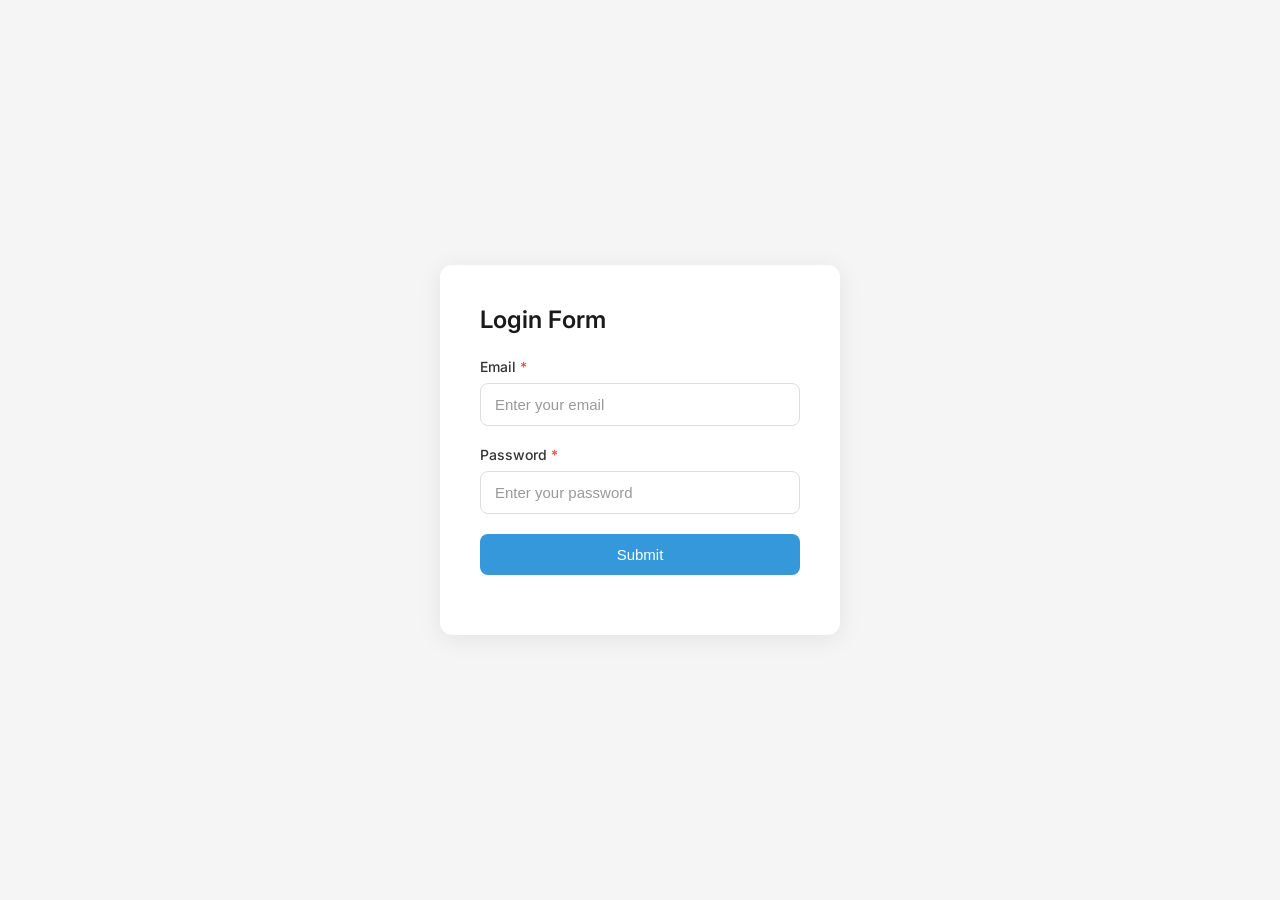
==== task3/index.html @ 9a650a31 "Your commit message" ====
<html>
  <head>
    <meta charset="UTF-8">
    <meta name="viewport" content="width=device-width, initial-scale=1.0">
    <title>Login Form</title>
    <link href="https://fonts.googleapis.com/css2?family=Inter:wght@400;500;600&display=swap" rel="stylesheet">
    <style>
      * { box-sizing: border-box; }
      body {
        font-family: 'Inter', -apple-system, sans-serif;
        margin: 0;
        min-height: 100vh;
        display: flex;
        align-items: center;
        justify-content: center;
        background: #f5f5f5;
      }
      .login-card {
        background: #fff;
        padding: 40px;
        border-radius: 12px;
        box-shadow: 0 4px 24px rgba(0,0,0,0.08);
        width: 100%;
        max-width: 400px;
      }
      .login-card h1 {
        margin: 0 0 24px 0;
        font-size: 24px;
        font-weight: 600;
        color: #1a1a1a;
      }
      .form-row {
        margin-bottom: 20px;
      }
      .form-row label {
        display: block;
        font-size: 14px;
        font-weight: 500;
        color: #333;
        margin-bottom: 8px;
      }
      .form-row label .required { color: #e74c3c; }
      .form-row input {
        width: 100%;
        padding: 12px 14px;
        font-size: 15px;
        border: 1px solid #ddd;
        border-radius: 8px;
        transition: border-color 0.2s;
      }
      .form-row input:focus {
        outline: none;
        border-color: #3498db;
      }
      .form-row input::placeholder {
        color: #999;
      }
      .error {
        font-size: 13px;
        color: #e74c3c;
        margin-top: 6px;
      }
      .invalid-count {
        background: #fef2f2;
        color: #991b1b;
        padding: 12px 16px;
        border-radius: 8px;
        margin-bottom: 20px;
        font-size: 14px;
      }
      .invalid-count[style*="display: none"] { display: none !important; }
      button {
        width: 100%;
        padding: 12px 20px;
        font-size: 15px;
        font-weight: 500;
        color: #fff;
        background: #3498db;
        border: none;
        border-radius: 8px;
        cursor: pointer;
        transition: background 0.2s;
      }
      button:hover { background: #2980b9; }
    </style>
    <script src="script.js"></script>
  </head>
  <body>
    <div class="login-card">
      <h1>Login Form</h1>

      <div id="invalidCount" class="invalid-count" style="display: none;">
        Wrong submissions: <span id="count">0</span>
      </div>

      <form onsubmit="return false;">
        <div class="form-row">
          <label>Email <span class="required">*</span></label>
          <input type="text" placeholder="Enter your email" id="email" onchange="return getEmail();" />
          <p id="emailErr" class="error"></p>
        </div>
        <div class="form-row">
          <label>Password <span class="required">*</span></label>
          <input type="password" placeholder="Enter your password" id="password" onkeyup="return getPassword();" />
          <p id="pwdErr" class="error"></p>
        </div>
        <div class="form-row">
          <button type="button" onclick="return collectFormData();">Submit</button>
        </div>
      </form>
    </div>
  </body>
</html>
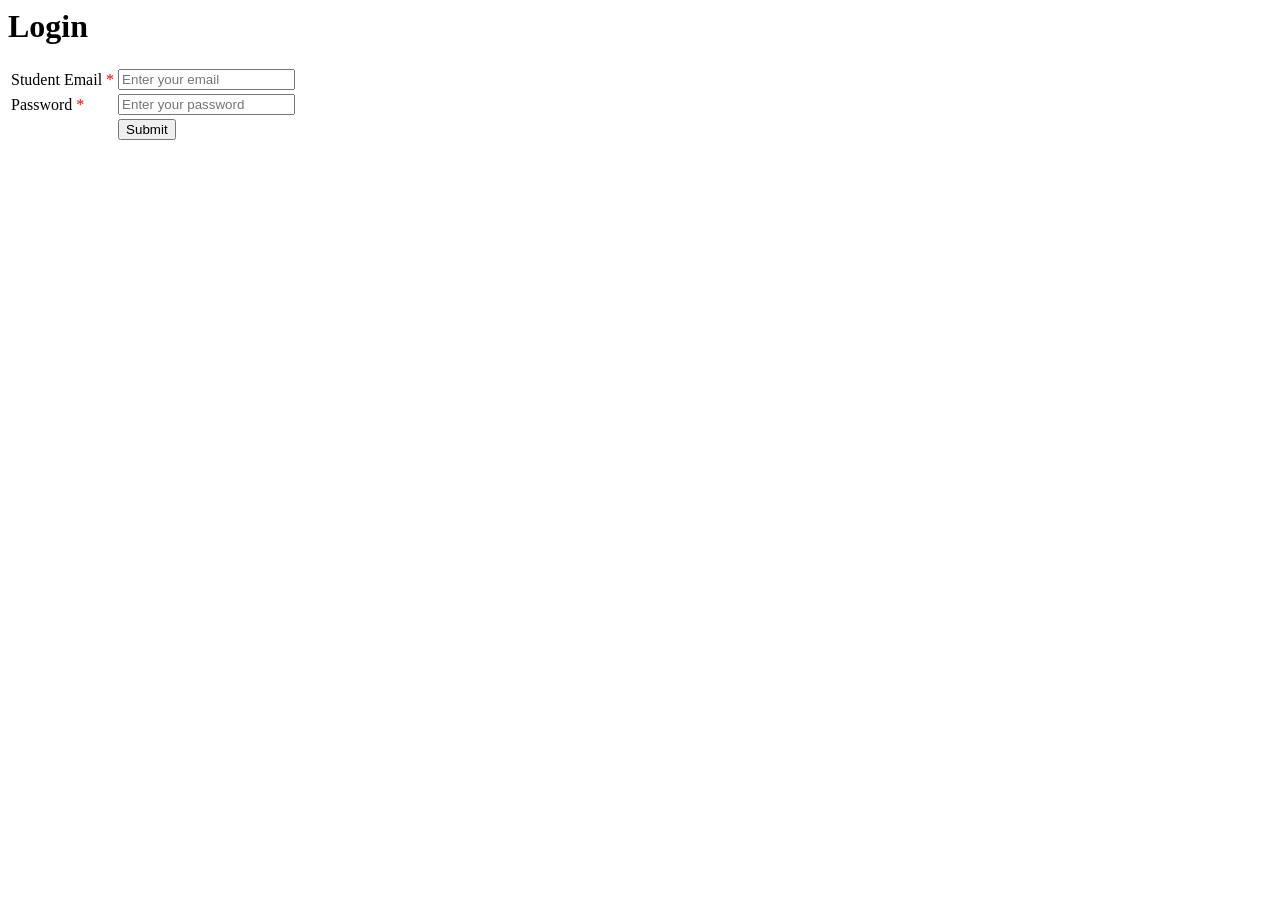
==== commit 4418cd1c: "Final" ====
--- a/task3/index.html
+++ b/task3/index.html
@@ -1,113 +1,55 @@
 <html>
   <head>
-    <meta charset="UTF-8">
-    <meta name="viewport" content="width=device-width, initial-scale=1.0">
-    <title>Login Form</title>
-    <link href="https://fonts.googleapis.com/css2?family=Inter:wght@400;500;600&display=swap" rel="stylesheet">
-    <style>
-      * { box-sizing: border-box; }
-      body {
-        font-family: 'Inter', -apple-system, sans-serif;
-        margin: 0;
-        min-height: 100vh;
-        display: flex;
-        align-items: center;
-        justify-content: center;
-        background: #f5f5f5;
-      }
-      .login-card {
-        background: #fff;
-        padding: 40px;
-        border-radius: 12px;
-        box-shadow: 0 4px 24px rgba(0,0,0,0.08);
-        width: 100%;
-        max-width: 400px;
-      }
-      .login-card h1 {
-        margin: 0 0 24px 0;
-        font-size: 24px;
-        font-weight: 600;
-        color: #1a1a1a;
-      }
-      .form-row {
-        margin-bottom: 20px;
-      }
-      .form-row label {
-        display: block;
-        font-size: 14px;
-        font-weight: 500;
-        color: #333;
-        margin-bottom: 8px;
-      }
-      .form-row label .required { color: #e74c3c; }
-      .form-row input {
-        width: 100%;
-        padding: 12px 14px;
-        font-size: 15px;
-        border: 1px solid #ddd;
-        border-radius: 8px;
-        transition: border-color 0.2s;
-      }
-      .form-row input:focus {
-        outline: none;
-        border-color: #3498db;
-      }
-      .form-row input::placeholder {
-        color: #999;
-      }
-      .error {
-        font-size: 13px;
-        color: #e74c3c;
-        margin-top: 6px;
-      }
-      .invalid-count {
-        background: #fef2f2;
-        color: #991b1b;
-        padding: 12px 16px;
-        border-radius: 8px;
-        margin-bottom: 20px;
-        font-size: 14px;
-      }
-      .invalid-count[style*="display: none"] { display: none !important; }
-      button {
-        width: 100%;
-        padding: 12px 20px;
-        font-size: 15px;
-        font-weight: 500;
-        color: #fff;
-        background: #3498db;
-        border: none;
-        border-radius: 8px;
-        cursor: pointer;
-        transition: background 0.2s;
-      }
-      button:hover { background: #2980b9; }
-    </style>
     <script src="script.js"></script>
   </head>
   <body>
-    <div class="login-card">
-      <h1>Login Form</h1>
+    <script>
+      document.write("<h1>Login</h1>");
+    </script>
 
-      <div id="invalidCount" class="invalid-count" style="display: none;">
-        Wrong submissions: <span id="count">0</span>
-      </div>
+    <div id="invalidCount" style="display: none; background: #ffdddd; padding: 10px; margin: 15px 0;">
+      Wrong submissions: <span id="count">0</span>
+    </div>
 
-      <form onsubmit="return false;">
-        <div class="form-row">
-          <label>Email <span class="required">*</span></label>
-          <input type="text" placeholder="Enter your email" id="email" onchange="return getEmail();" />
-          <p id="emailErr" class="error"></p>
-        </div>
-        <div class="form-row">
-          <label>Password <span class="required">*</span></label>
-          <input type="password" placeholder="Enter your password" id="password" onkeyup="return getPassword();" />
-          <p id="pwdErr" class="error"></p>
-        </div>
-        <div class="form-row">
-          <button type="button" onclick="return collectFormData();">Submit</button>
-        </div>
-      </form>
-    </div>
+    <table>
+      <tr>
+        <td>Student Email <span style="color: red">*</span></td>
+        <td>
+          <input
+            type="text"
+            placeholder="Enter your email"
+            id="email"
+            name=""
+            onchange="return getEmail();"
+          />
+        </td>
+        <td>
+          <p id="emailErr" style="color: red"></p>
+        </td>
+      </tr>
+      <tr>
+        <td>Password <span style="color: red">*</span></td>
+        <td>
+          <input
+            type="text"
+            placeholder="Enter your password"
+            id="password"
+            name=""
+            onkeyup="return getPassword();"
+          />
+        </td>
+        <td>
+          <p id="pwdErr" style="color: red"></p>
+        </td>
+      </tr>
+      <tr>
+        <td></td>
+        <td>
+          <button type="submit" onclick="return collectFormData();">
+            Submit
+          </button>
+        </td>
+      </tr>
+    </table>
   </body>
 </html>
